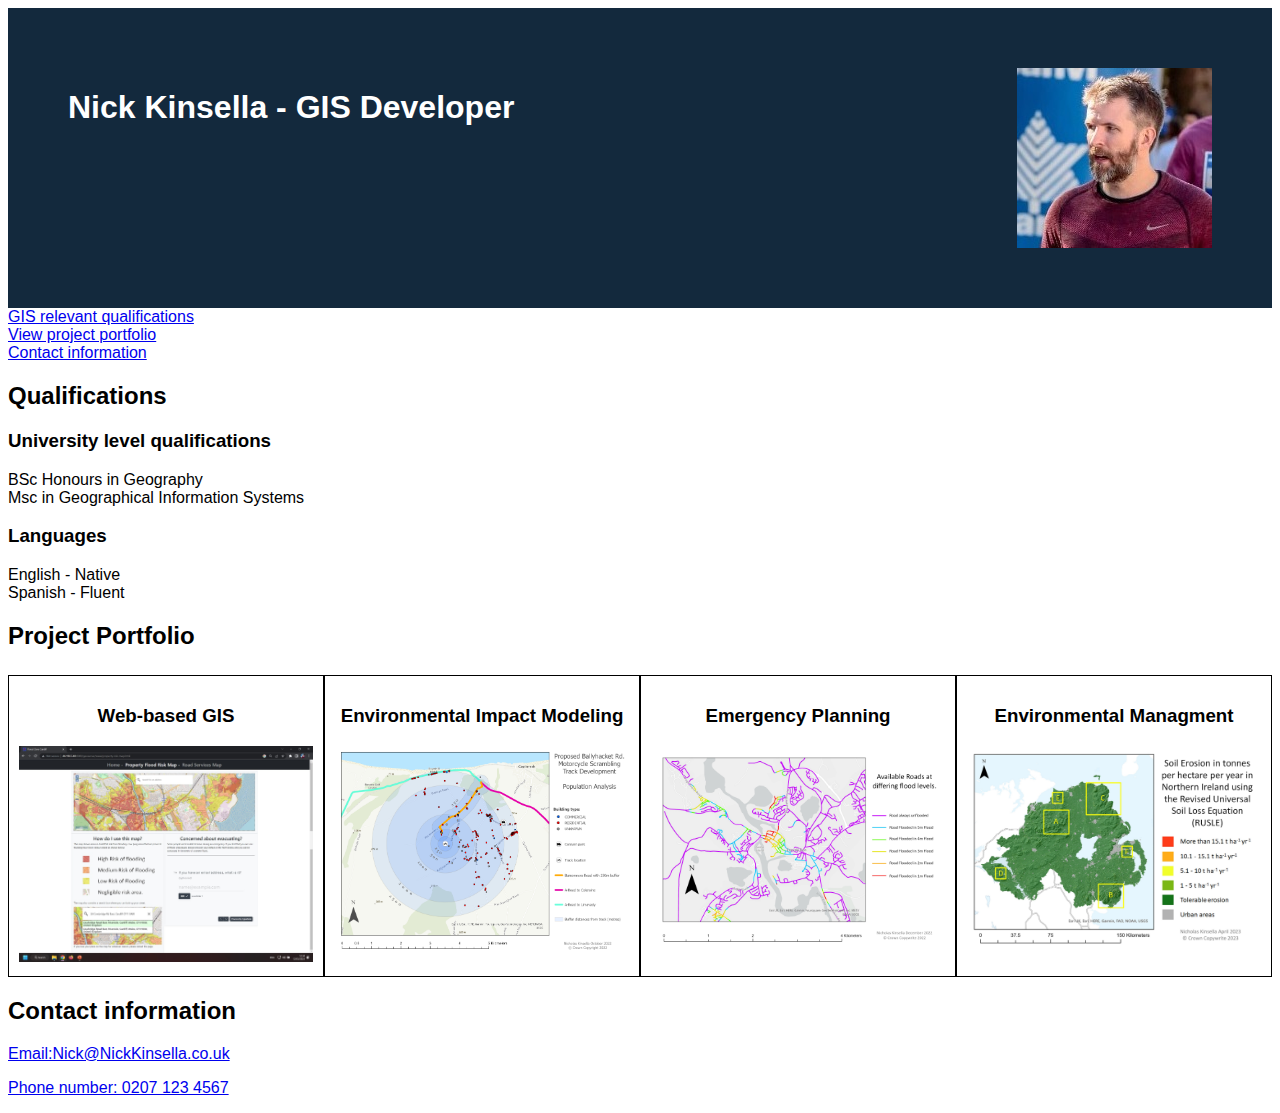
==== index.htm @ ac966df5 "added flexbox css" ====
<!DOCTYPE html>
<html lang="en">
<head>
    <meta charset="UTF-8">
    <meta http-equiv="X-UA-Compatible" content="IE=edge">
    <meta name="viewport" content="width=device-width, initial-scale=1.0">
    <title>Challenge 1</title>
    <link rel="stylesheet" type="text/css" href="style.css">
</head>
<body>
<Div class="heading"><h1>Nick Kinsella - GIS Developer</h1>
<img src="images/Nick Kinsella.jpg" alt="Image Description">
</Div>

<Div class="in_page_links">
<li><a href="#Qualifications">GIS relevant qualifications</a></li>
<li><a href="#Exampleprojects">View project portfolio</a></li>
<li><a href="#Contact_information">Contact information</a></li>
</Div>

<H2 id="Qualifications">Qualifications</h2>
<H3>University level qualifications</H3>
<li>BSc Honours in Geography</li>
<li>Msc in Geographical Information Systems</li>
<H3>Languages</H3>
<li>English - Native</li>
<li>Spanish - Fluent</li>
  
<H2 id="Exampleprojects">Project Portfolio</h2>

    <main>
        <section class="project_card"><h3>Web-based GIS</h3>
          <header><a href="web_based_GIS.htm"><img src="images/flood_risk.jpg" alt="Web based GIS applications"></a></header>
        </section>
        <section class="project_card"><h3>Environmental Impact Modeling</h3>
          <header><a href="GIS_Environ_Imp.htm"><img src="images/noise_pollution.jpg" alt="GIS for Environmental Impact"></a></header>
        </section>
        <section class="project_card"><h3>Emergency Planning</h3>
          <header><a href="GIS_Emergency_Plan.htm"><img src="images/road_flooding.jpg" alt="GIS for Emergency planning"></a></header>
        </section>
        <section class="project_card"><h3>Environmental Managment</h3>
          <header><a href="GIS_Environ_Manage.htm"><img src="images/soil_errosion.jpg" alt="GIS for Environmental Managment"></a></header>
        </section>
      </main>


<H2 id="Contact_information">Contact information</h2>
<p><a href="mailto:Nick@NickKinsella.co.uk" target="_blank">Email:Nick@NickKinsella.co.uk</a></p>
<p><a href="tel:0207 123 4567" target="_blank">Phone number: 0207 123 4567</a></p>   
    
</body>
</html>
---- style.css ----
* {
    box-sizing: border-box;
  }

img {
    max-width: 100%;
    height: auto;
  }

  body {
    font-family: Arial;
    margin: 100;
  }
  
  main {
    /* Turns this element into a flexbox */
    display: flex;
  
    /* Forces elements to the next line if they don't fit */
    flex-wrap: wrap;
    margin-top: 2%;
  }
  

  .heading {
    display: flex;
    /* Defines how to distribute the empty space between child elements */
    justify-content: space-between;
    padding: 60px;
    background: #13293d;
    color: #fff;
  }
  
  .project_card {
    /* A flex-basis of 200px sets the starting width */
    /* A flex-grow value of 1 allows the elements to evenly grow to fill the remaining space */
    flex: 1 0 200px;
    padding: 10px;
    text-align: center;
    border-style: solid;
    border-width: 1px;
  }
  
  .card header {
    padding: 20px;
    background: #ffffff;
    color: #fff;
  }
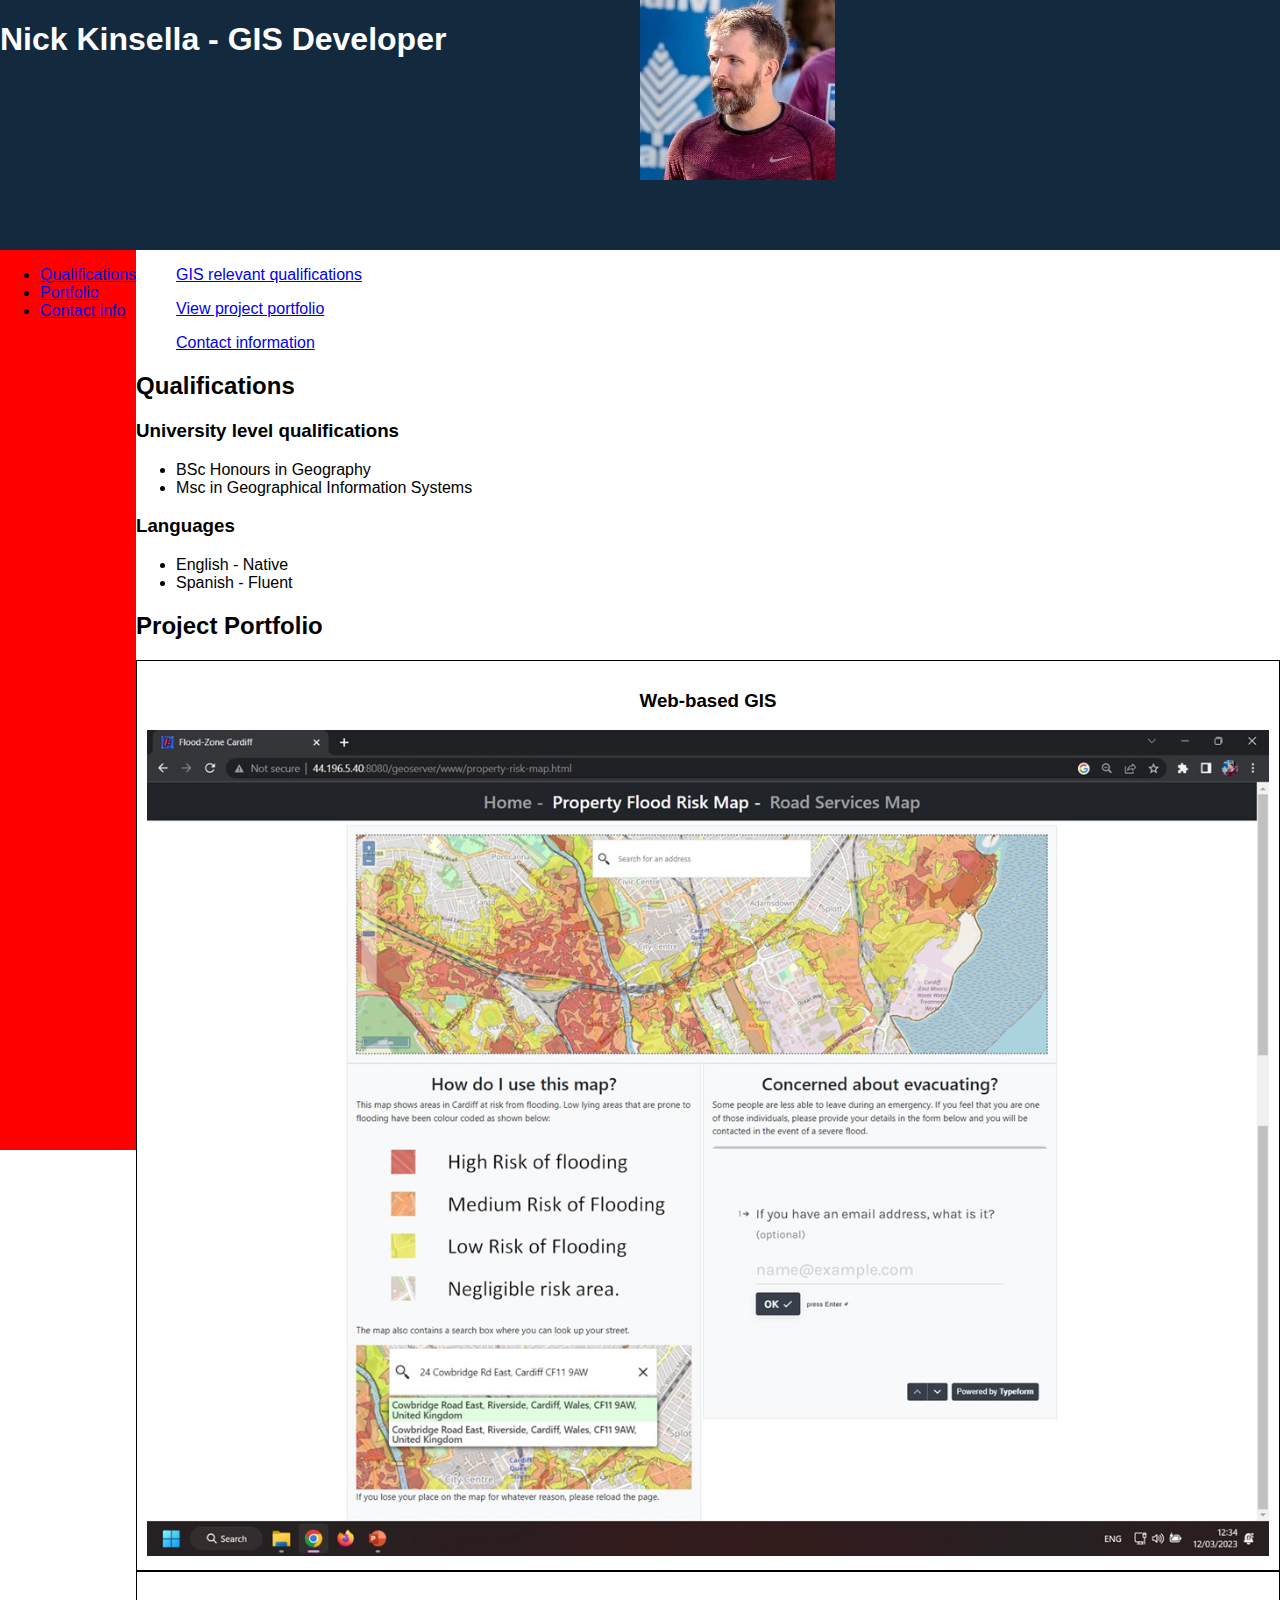
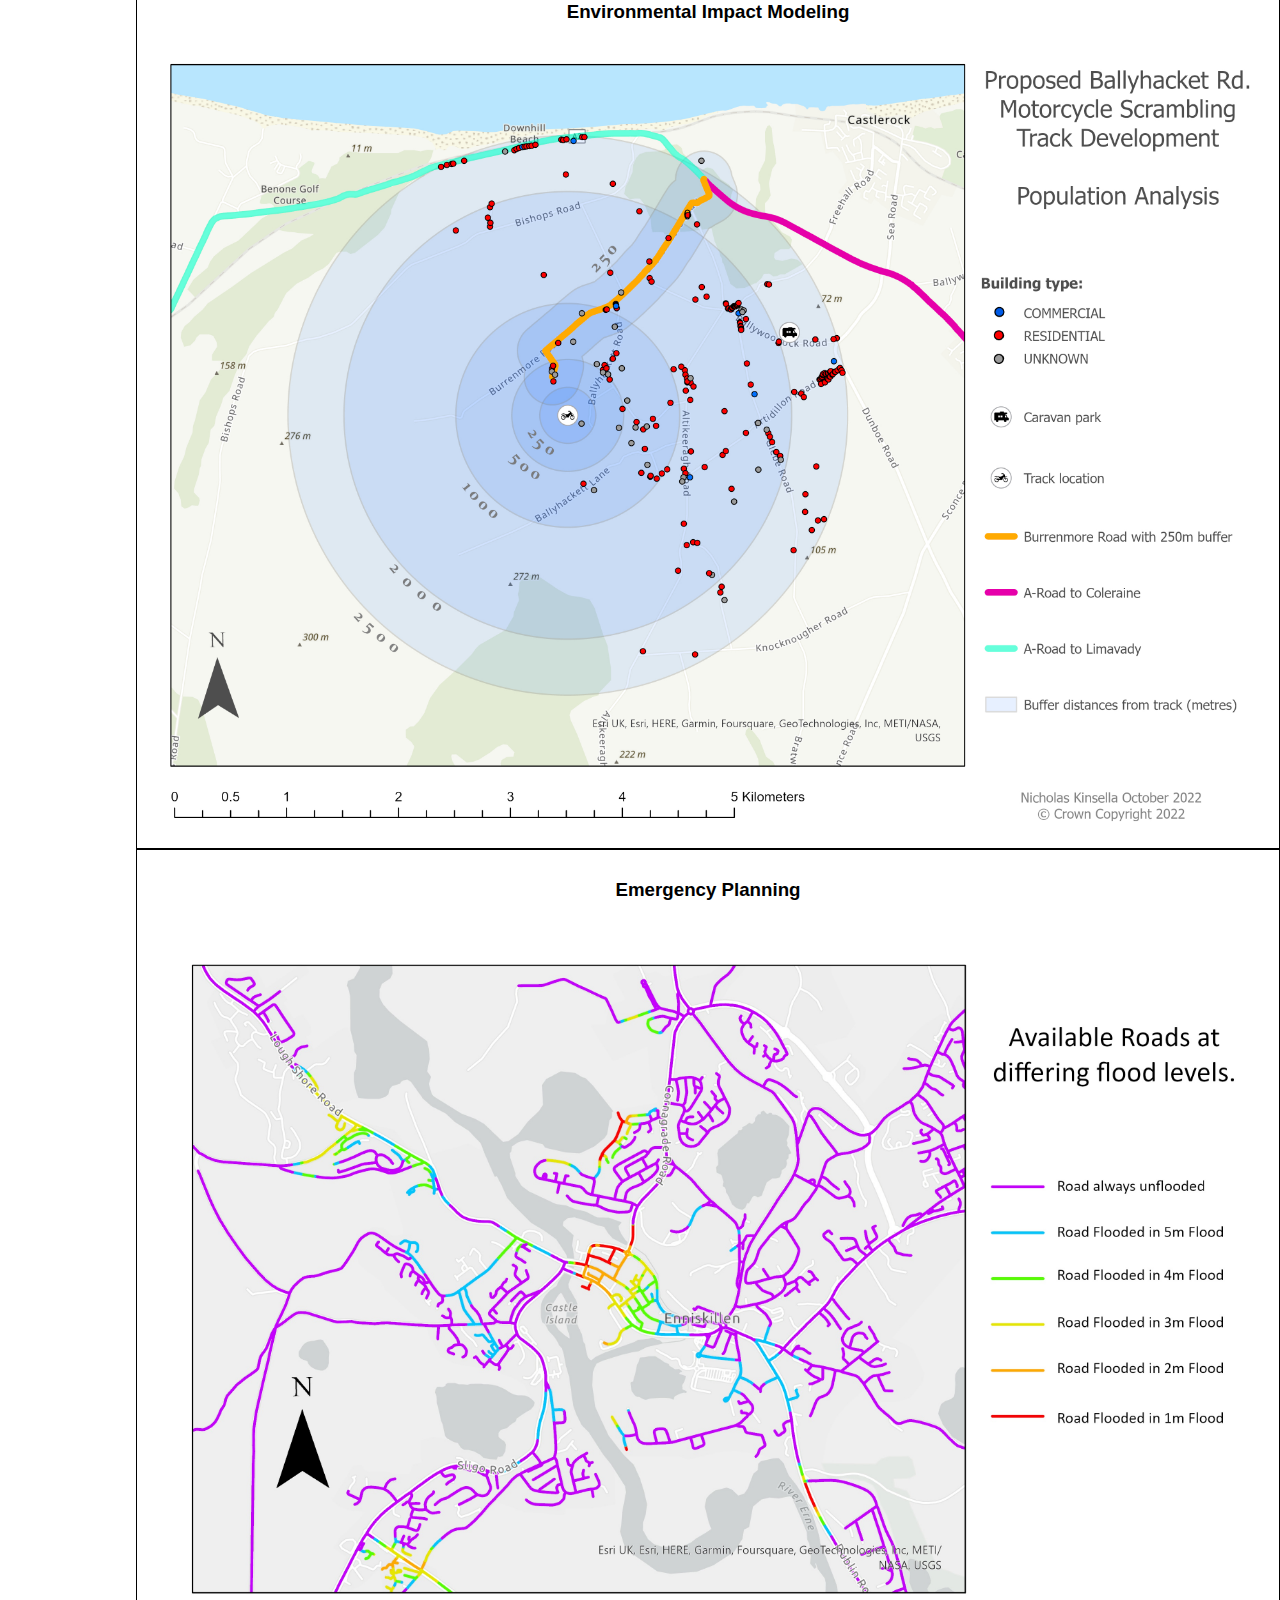
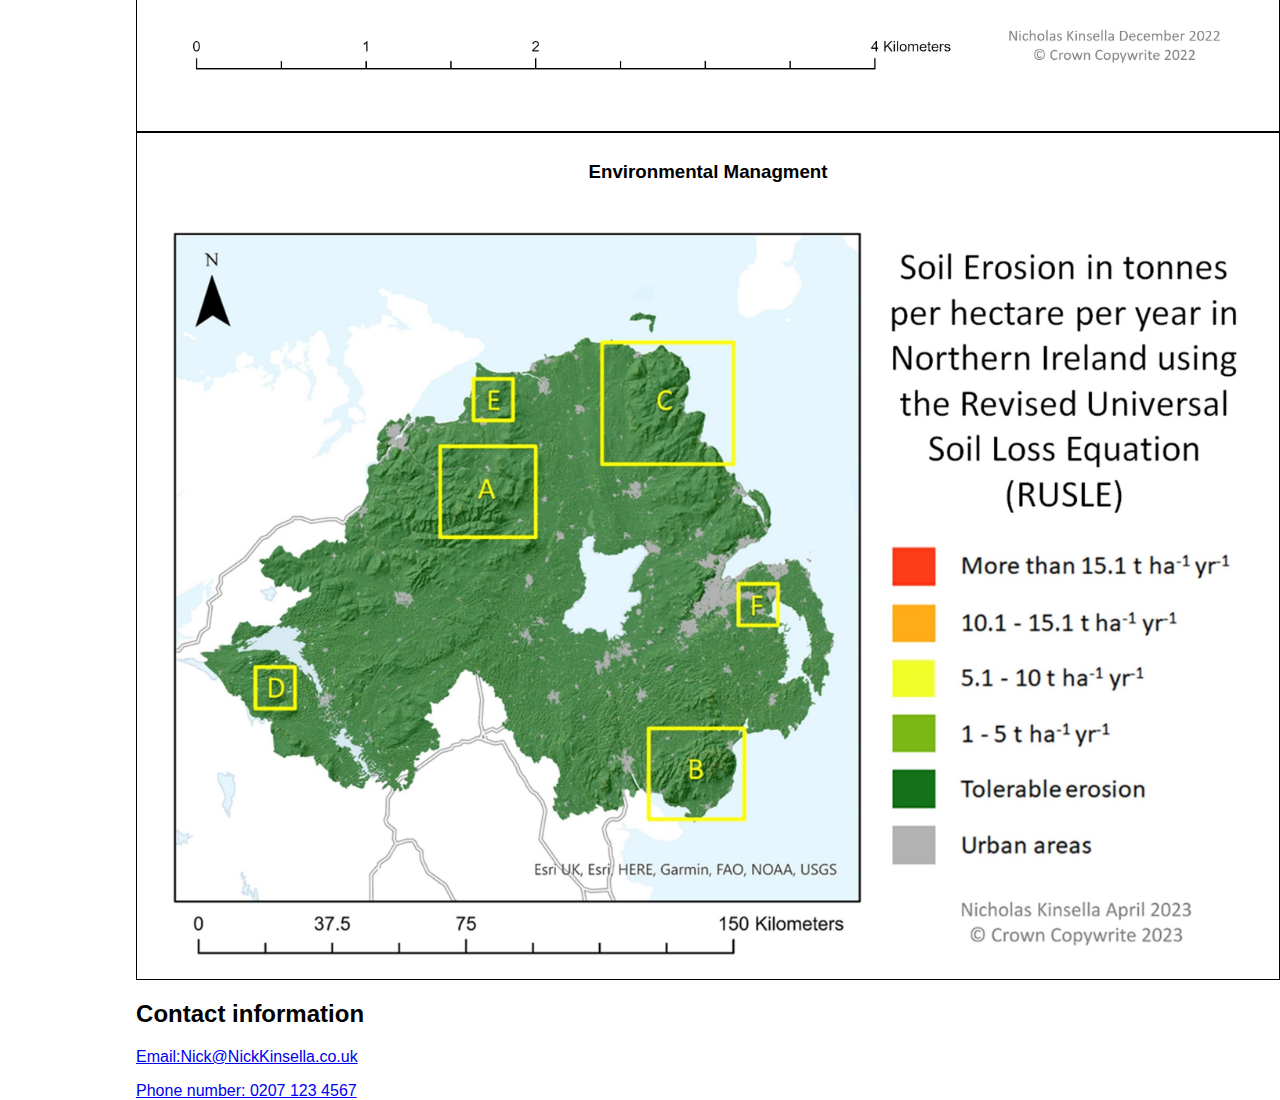
==== commit e62cc46d: "added sidebar" ====
--- a/index.htm
+++ b/index.htm
@@ -2,51 +2,78 @@
 <html lang="en">
 <head>
     <meta charset="UTF-8">
+
+  <title>
+    Challenge 1
+  </title>
     <meta http-equiv="X-UA-Compatible" content="IE=edge">
     <meta name="viewport" content="width=device-width, initial-scale=1.0">
     <title>Challenge 1</title>
     <link rel="stylesheet" type="text/css" href="style.css">
 </head>
+
 <body>
-<Div class="heading"><h1>Nick Kinsella - GIS Developer</h1>
-<img src="images/Nick Kinsella.jpg" alt="Image Description">
-</Div>
+  
+    <div class="headerbar">
+      <div class="heading"><h1>Nick Kinsella - GIS Developer</h1>
+      </div>
+      <div class="photo">
+        <img src="images/Nick Kinsella.jpg" alt="Image Description">
+      </div>
+    </div>
+    
+    <main>
+      <div class="sidebar">
+        <ul>
+          <li><a href="Qualifications">Qualifications</a></li>
+          <li><a href="Exampleprojects">Portfolio</a></li>
+          <li><a href="Contact information">Contact info</a></li>
+        </ul>
+      </div>
 
-<Div class="in_page_links">
-<li><a href="#Qualifications">GIS relevant qualifications</a></li>
-<li><a href="#Exampleprojects">View project portfolio</a></li>
-<li><a href="#Contact_information">Contact information</a></li>
-</Div>
+      <div class="content">  
+        <nav>
+          <ul><a href="#Qualifications">GIS relevant qualifications</a></ul>
+          <ul><a href="#Exampleprojects">View project portfolio</a></ul>
+          <ul><a href="#Contact_information">Contact information</a></ul>
+        </nav>
 
-<H2 id="Qualifications">Qualifications</h2>
-<H3>University level qualifications</H3>
-<li>BSc Honours in Geography</li>
-<li>Msc in Geographical Information Systems</li>
-<H3>Languages</H3>
-<li>English - Native</li>
-<li>Spanish - Fluent</li>
-  
-<H2 id="Exampleprojects">Project Portfolio</h2>
+      <div class="main_text">
+        <h2 id="Qualifications">Qualifications</h2>
+        <h3>University level qualifications</h3>
+        <ul>
+          <li>BSc Honours in Geography</li>
+          <li>Msc in Geographical Information Systems</li>
+        </ul>
+        <h3>Languages</h3>
 
-    <main>
-        <section class="project_card"><h3>Web-based GIS</h3>
-          <header><a href="web_based_GIS.htm"><img src="images/flood_risk.jpg" alt="Web based GIS applications"></a></header>
+        <ul>
+          <li>English - Native</li>
+          <li>Spanish - Fluent</li>
+        </ul>
+
+        <h2 id="Exampleprojects">Project Portfolio</h2>
+
+        <section>
+          <div class="project_card"><h3>Web-based GIS</h3>
+            <header><a href="web_based_GIS.htm"><img src="images/flood_risk.jpg" alt="Web based GIS applications"></a></header>
+          </div>
+          <div class="project_card"><h3>Environmental Impact Modeling</h3>
+            <header><a href="GIS_Environ_Imp.htm"><img src="images/noise_pollution.jpg" alt="GIS for Environmental Impact"></a></header>
+          </div>
+          <div class="project_card"><h3>Emergency Planning</h3>
+            <header><a href="GIS_Emergency_Plan.htm"><img src="images/road_flooding.jpg" alt="GIS for Emergency planning"></a></header>
+          </div>
+          <div class="project_card"><h3>Environmental Managment</h3>
+            <header><a href="GIS_Environ_Manage.htm"><img src="images/soil_errosion.jpg" alt="GIS for Environmental Managment"></a></header>
+          </div>
         </section>
-        <section class="project_card"><h3>Environmental Impact Modeling</h3>
-          <header><a href="GIS_Environ_Imp.htm"><img src="images/noise_pollution.jpg" alt="GIS for Environmental Impact"></a></header>
-        </section>
-        <section class="project_card"><h3>Emergency Planning</h3>
-          <header><a href="GIS_Emergency_Plan.htm"><img src="images/road_flooding.jpg" alt="GIS for Emergency planning"></a></header>
-        </section>
-        <section class="project_card"><h3>Environmental Managment</h3>
-          <header><a href="GIS_Environ_Manage.htm"><img src="images/soil_errosion.jpg" alt="GIS for Environmental Managment"></a></header>
-        </section>
-      </main>
+      </div>
 
-
-<H2 id="Contact_information">Contact information</h2>
-<p><a href="mailto:Nick@NickKinsella.co.uk" target="_blank">Email:Nick@NickKinsella.co.uk</a></p>
-<p><a href="tel:0207 123 4567" target="_blank">Phone number: 0207 123 4567</a></p>   
-    
+      <h2 id="Contact_information">Contact information</h2>
+      <p><a href="mailto:Nick@NickKinsella.co.uk" target="_blank">Email:Nick@NickKinsella.co.uk</a></p>
+      <p><a href="tel:0207 123 4567" target="_blank">Phone number: 0207 123 4567</a></p>   
+    </div>
+  </main>    
 </body>
 </html>--- a/style.css
+++ b/style.css
@@ -9,28 +9,47 @@
 
   body {
     font-family: Arial;
-    margin: 100;
+    margin: 0;
   }
   
   main {
     /* Turns this element into a flexbox */
     display: flex;
-  
-    /* Forces elements to the next line if they don't fit */
-    flex-wrap: wrap;
-    margin-top: 2%;
+    height: 100vh;
   }
   
-
+  .headerbar {
+    /* Turns this element into a flexbox */
+    display: flex;
+    height: 250px;
+  }
   .heading {
-    display: flex;
-    /* Defines how to distribute the empty space between child elements */
-    justify-content: space-between;
-    padding: 60px;
+    height: 250px;
+    width: 50%;
+    background-color: red;
+    background: #13293d;
+    color: #fff;
+  }
+  .photo {
+    height: 250px;
+    width: 50%;
+    background-color: red;
     background: #13293d;
     color: #fff;
   }
   
+  .sidebar {
+    height: 100vh;
+    width: 25%;
+    background-color: red;
+  }
+
+  .content {
+    height: 100vh;`
+    width: 75%;
+
+  }
+
   .project_card {
     /* A flex-basis of 200px sets the starting width */
     /* A flex-grow value of 1 allows the elements to evenly grow to fill the remaining space */
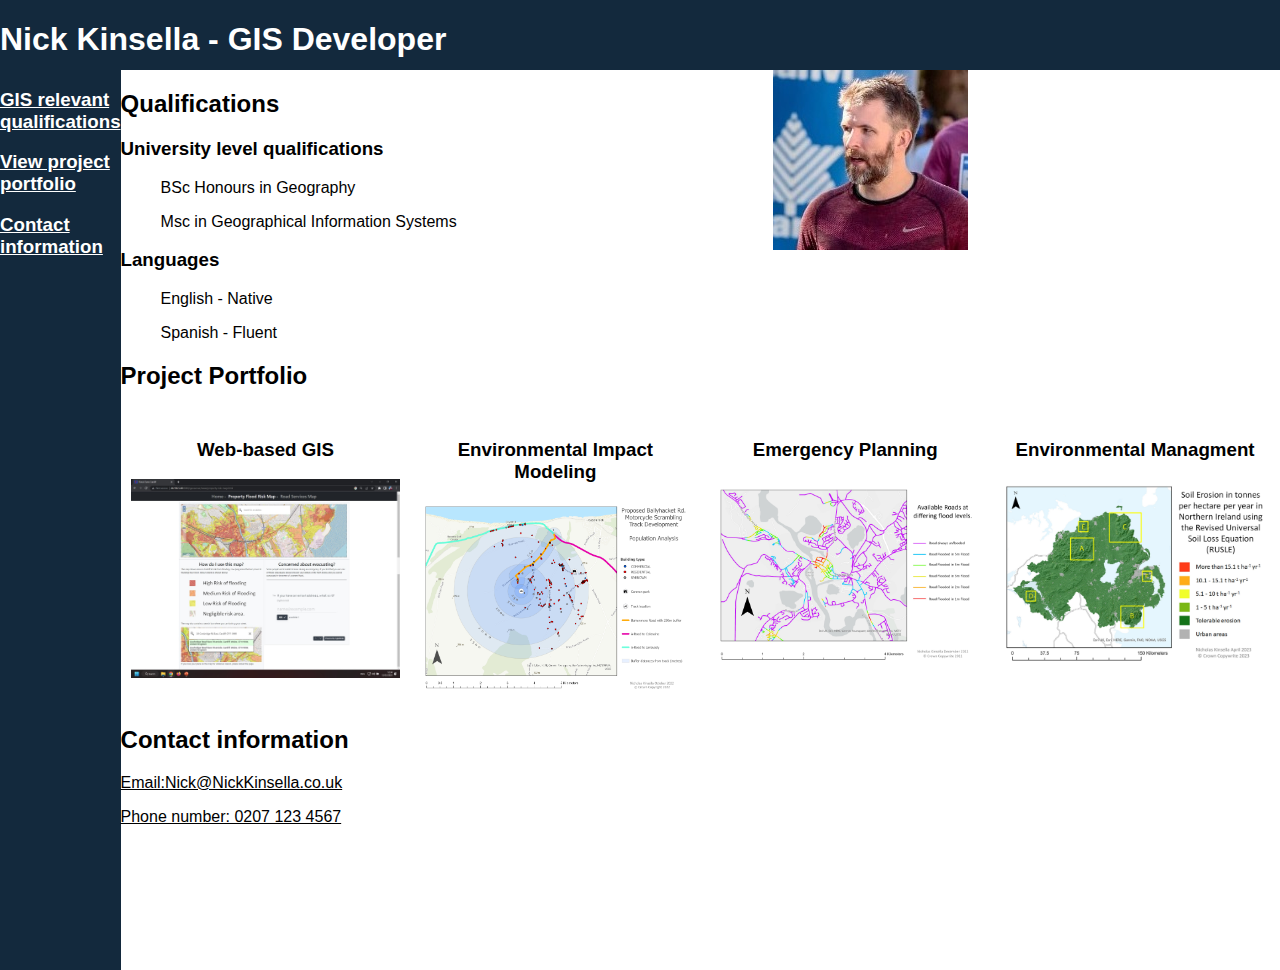
==== commit 59b807e7: "Changed banner and moved profile image" ====
--- a/index.htm
+++ b/index.htm
@@ -17,42 +17,39 @@
     <div class="headerbar">
       <div class="heading"><h1>Nick Kinsella - GIS Developer</h1>
       </div>
-      <div class="photo">
-        <img src="images/Nick Kinsella.jpg" alt="Image Description">
-      </div>
     </div>
     
     <main>
       <div class="sidebar">
-        <ul>
-          <li><a href="Qualifications">Qualifications</a></li>
-          <li><a href="Exampleprojects">Portfolio</a></li>
-          <li><a href="Contact information">Contact info</a></li>
-        </ul>
+        <h3><a href="#Qualifications">GIS relevant qualifications</a></h3>
+        <h3><a href="#Exampleprojects">View project portfolio</a></h3>
+        <h3><a href="#Contact_information">Contact information</a></h3>
       </div>
 
       <div class="content">  
-        <nav>
-          <ul><a href="#Qualifications">GIS relevant qualifications</a></ul>
-          <ul><a href="#Exampleprojects">View project portfolio</a></ul>
-          <ul><a href="#Contact_information">Contact information</a></ul>
-        </nav>
+        
+      <div class="main_text_and_photo">
+        <div class="main_text">
+            <h2 id="Qualifications">Qualifications</h2>
+            <h3>University level qualifications</h3>
+            <ul>
+              <p>BSc Honours in Geography</p>
+              <p>Msc in Geographical Information Systems</p>
+            </ul>
+            <h3>Languages</h3>
 
-      <div class="main_text">
-        <h2 id="Qualifications">Qualifications</h2>
-        <h3>University level qualifications</h3>
-        <ul>
-          <li>BSc Honours in Geography</li>
-          <li>Msc in Geographical Information Systems</li>
-        </ul>
-        <h3>Languages</h3>
+            <ul>
+              <p>English - Native</p>
+              <p>Spanish - Fluent</p>
+            </ul>
 
-        <ul>
-          <li>English - Native</li>
-          <li>Spanish - Fluent</li>
-        </ul>
+            <h2 id="Exampleprojects">Project Portfolio</h2>
+        </div>
 
-        <h2 id="Exampleprojects">Project Portfolio</h2>
+        <div class="profile_photo">
+            <img src="images/Nick Kinsella.jpg">
+        </div>
+      </div>
 
         <section>
           <div class="project_card"><h3>Web-based GIS</h3>
@@ -68,11 +65,11 @@
             <header><a href="GIS_Environ_Manage.htm"><img src="images/soil_errosion.jpg" alt="GIS for Environmental Managment"></a></header>
           </div>
         </section>
-      </div>
+      
 
       <h2 id="Contact_information">Contact information</h2>
-      <p><a href="mailto:Nick@NickKinsella.co.uk" target="_blank">Email:Nick@NickKinsella.co.uk</a></p>
-      <p><a href="tel:0207 123 4567" target="_blank">Phone number: 0207 123 4567</a></p>   
+      <p><a href="mailto:Nick@NickKinsella.co.uk" style="color: rgb(0, 0, 0);" target="_blank">Email:Nick@NickKinsella.co.uk</a></p>
+      <p><a href="tel:0207 123 4567" style="color: rgb(0, 0, 0);" target="_blank">Phone number: 0207 123 4567</a></p>   
     </div>
   </main>    
 </body>
--- a/style.css
+++ b/style.css
@@ -17,22 +17,41 @@
     display: flex;
     height: 100vh;
   }
+
+  a {
+
+    color: #fff;
+    
+  }
+  
+  section {
+  display: flex;
+
+  }
+
+  .main_text {
+    text-indent: 0%;
+    width: 75%;
+  }
+  
+  .profile_photo {
+    float: right !important;
+  }
+
+  .main_text_and_photo   {
+    width: 75%;
+    display: flex;
+
+  }
   
   .headerbar {
     /* Turns this element into a flexbox */
     display: flex;
-    height: 250px;
+    height: 70px;
   }
   .heading {
-    height: 250px;
-    width: 50%;
-    background-color: red;
-    background: #13293d;
-    color: #fff;
-  }
-  .photo {
-    height: 250px;
-    width: 50%;
+    height: 70px;
+    width: 100%;
     background-color: red;
     background: #13293d;
     color: #fff;
@@ -41,7 +60,10 @@
   .sidebar {
     height: 100vh;
     width: 25%;
-    background-color: red;
+    background-color: #13293d;
+    margin: 0px;
+    color: #fff;
+    
   }
 
   .content {
@@ -57,7 +79,7 @@
     padding: 10px;
     text-align: center;
     border-style: solid;
-    border-width: 1px;
+    border-width: 0px;
   }
   
   .card header {
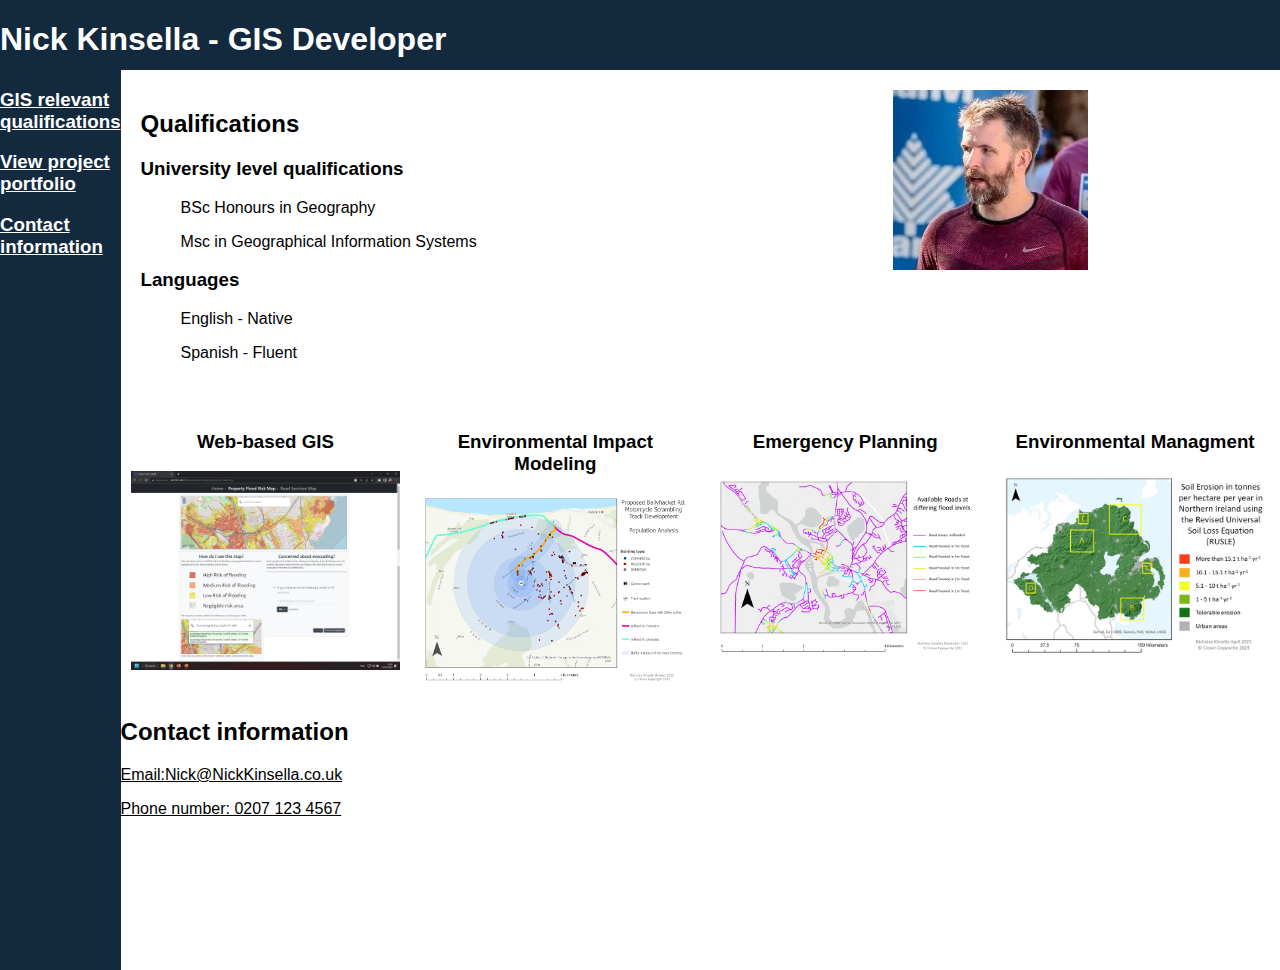
==== commit dde1c36a: "added flex boxes to qualifications and profile img" ====
--- a/index.htm
+++ b/index.htm
@@ -28,8 +28,8 @@
 
       <div class="content">  
         
-      <div class="main_text_and_photo">
-        <div class="main_text">
+      <section_one>
+        <div style="text-align: left;" class="Qualifications">
             <h2 id="Qualifications">Qualifications</h2>
             <h3>University level qualifications</h3>
             <ul>
@@ -43,15 +43,14 @@
               <p>Spanish - Fluent</p>
             </ul>
 
-            <h2 id="Exampleprojects">Project Portfolio</h2>
+            <h2 id="Exampleprojects"></h2>
         </div>
+        <div class="Qualifications">
+          <header ><img src="images/Nick Kinsella.jpg"></header>
+        </div>
+      </section_one>
 
-        <div class="profile_photo">
-            <img src="images/Nick Kinsella.jpg">
-        </div>
-      </div>
-
-        <section>
+        <section_two>
           <div class="project_card"><h3>Web-based GIS</h3>
             <header><a href="web_based_GIS.htm"><img src="images/flood_risk.jpg" alt="Web based GIS applications"></a></header>
           </div>
@@ -64,7 +63,7 @@
           <div class="project_card"><h3>Environmental Managment</h3>
             <header><a href="GIS_Environ_Manage.htm"><img src="images/soil_errosion.jpg" alt="GIS for Environmental Managment"></a></header>
           </div>
-        </section>
+        </section_two>
       
 
       <h2 id="Contact_information">Contact information</h2>
--- a/style.css
+++ b/style.css
@@ -24,7 +24,12 @@
     
   }
   
-  section {
+  section_one {
+    display: flex;
+  
+    }
+
+  section_two {
   display: flex;
 
   }
@@ -35,13 +40,7 @@
   }
   
   .profile_photo {
-    float: right !important;
-  }
-
-  .main_text_and_photo   {
-    width: 75%;
-    display: flex;
-
+    flex-shrink: 0;
   }
   
   .headerbar {
@@ -72,6 +71,16 @@
 
   }
 
+  .Qualifications {
+    /* A flex-basis of 200px sets the starting width */
+    /* A flex-grow value of 1 allows the elements to evenly grow to fill the remaining space */
+    flex: 1 0 200px;
+    padding: 20px;
+    text-align: center;
+    border-style: solid;
+    border-width: 0px;
+  }
+
   .project_card {
     /* A flex-basis of 200px sets the starting width */
     /* A flex-grow value of 1 allows the elements to evenly grow to fill the remaining space */
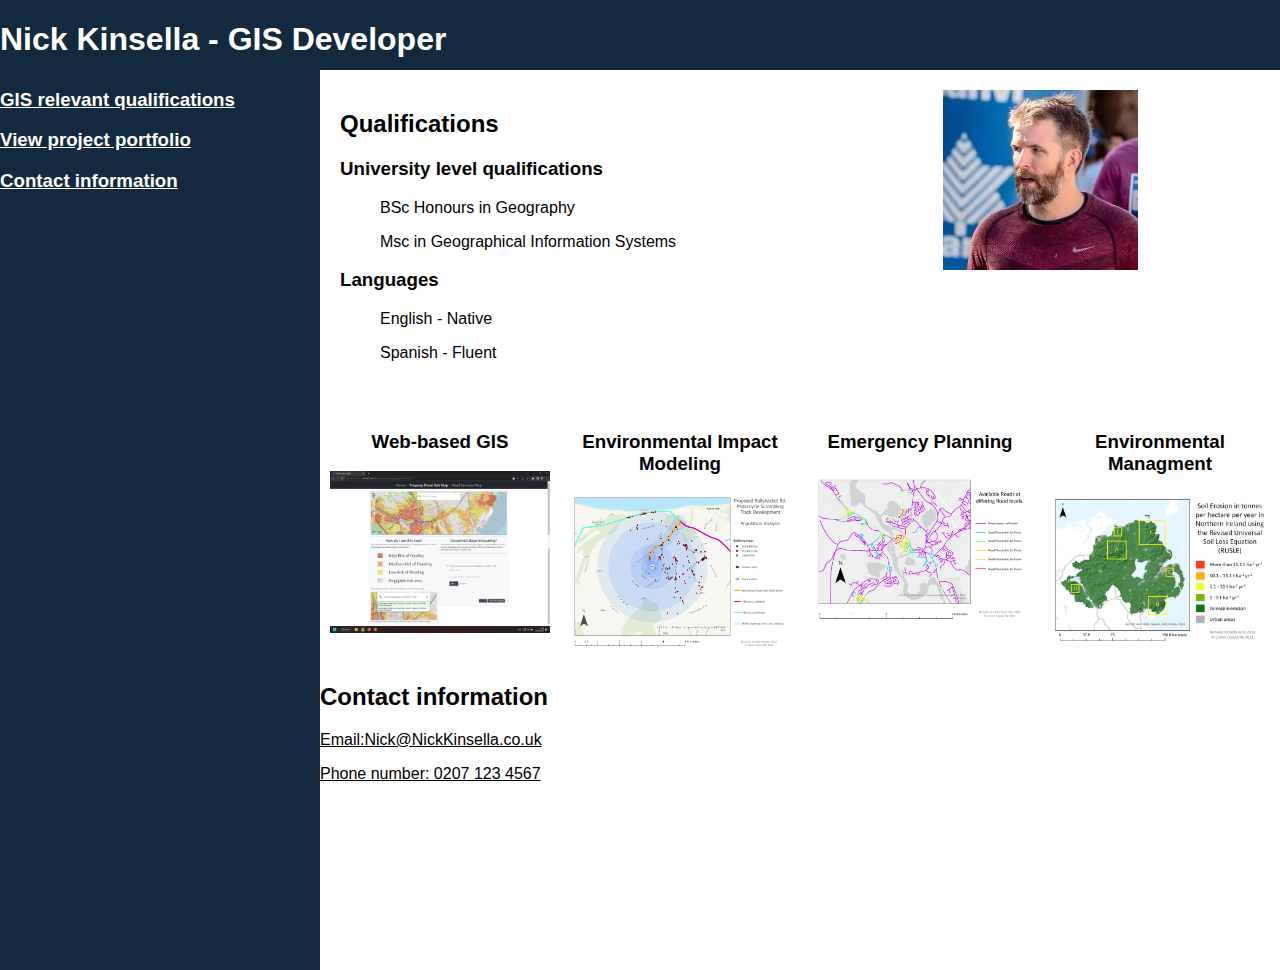
==== commit 55500442: "Added media query" ====
--- a/index.htm
+++ b/index.htm
@@ -8,7 +8,6 @@
   </title>
     <meta http-equiv="X-UA-Compatible" content="IE=edge">
     <meta name="viewport" content="width=device-width, initial-scale=1.0">
-    <title>Challenge 1</title>
     <link rel="stylesheet" type="text/css" href="style.css">
 </head>
 
@@ -28,7 +27,7 @@
 
       <div class="content">  
         
-      <section_one>
+      <section>
         <div style="text-align: left;" class="Qualifications">
             <h2 id="Qualifications">Qualifications</h2>
             <h3>University level qualifications</h3>
@@ -48,9 +47,9 @@
         <div class="Qualifications">
           <header ><img src="images/Nick Kinsella.jpg"></header>
         </div>
-      </section_one>
+      </section>
 
-        <section_two>
+        <section>
           <div class="project_card"><h3>Web-based GIS</h3>
             <header><a href="web_based_GIS.htm"><img src="images/flood_risk.jpg" alt="Web based GIS applications"></a></header>
           </div>
@@ -63,12 +62,16 @@
           <div class="project_card"><h3>Environmental Managment</h3>
             <header><a href="GIS_Environ_Manage.htm"><img src="images/soil_errosion.jpg" alt="GIS for Environmental Managment"></a></header>
           </div>
-        </section_two>
+        </section>
       
+        <section>
+          <div>
+            <h2 id="Contact_information">Contact information</h2>
+              <p><a href="mailto:Nick@NickKinsella.co.uk" target="_blank">Email:Nick@NickKinsella.co.uk</a></p>
+              <p><a href="tel:0207 123 4567" target="_blank">Phone number: 0207 123 4567</a></p>  
+          </div>
+        </section>
 
-      <h2 id="Contact_information">Contact information</h2>
-      <p><a href="mailto:Nick@NickKinsella.co.uk" style="color: rgb(0, 0, 0);" target="_blank">Email:Nick@NickKinsella.co.uk</a></p>
-      <p><a href="tel:0207 123 4567" style="color: rgb(0, 0, 0);" target="_blank">Phone number: 0207 123 4567</a></p>   
     </div>
   </main>    
 </body>
--- a/style.css
+++ b/style.css
@@ -24,16 +24,14 @@
     
   }
   
-  section_one {
+  section {
     display: flex;
-  
-    }
+  }
 
-  section_two {
-  display: flex;
+  section a {
+    color: #000000;
 
   }
-
   .main_text {
     text-indent: 0%;
     width: 75%;
@@ -51,7 +49,6 @@
   .heading {
     height: 70px;
     width: 100%;
-    background-color: red;
     background: #13293d;
     color: #fff;
   }
@@ -59,14 +56,14 @@
   .sidebar {
     height: 100vh;
     width: 25%;
-    background-color: #13293d;
+    background: #13293d;
     margin: 0px;
     color: #fff;
     
   }
 
   .content {
-    height: 100vh;`
+    height: 100vh;
     width: 75%;
 
   }
@@ -82,9 +79,7 @@
   }
 
   .project_card {
-    /* A flex-basis of 200px sets the starting width */
-    /* A flex-grow value of 1 allows the elements to evenly grow to fill the remaining space */
-    flex: 1 0 200px;
+    flex: 1 0 25%;
     padding: 10px;
     text-align: center;
     border-style: solid;
@@ -95,4 +90,37 @@
     padding: 20px;
     background: #ffffff;
     color: #fff;
+  }
+
+  @media screen and (max-width: 750px) {
+
+    /* Change the header background */
+    .heading {
+      background: #bc0000;
+    }
+    .sidebar {
+      background: #bc0000;
+      order: 2;
+      flex-direction: column;
+    }
+    section {
+      display: flex;
+      flex-direction: column;
+
+  }
+
+  @media screen and (max-width: 600px) {
+
+    /* Change the header background */
+    .heading {
+      background: #00ca14;
+    }
+    .sidebar {
+      background: #00ca14;
+      order: 2;
+      flex-direction: column;
+    }
+    section {
+      display: flex;
+      flex-direction: column;
   }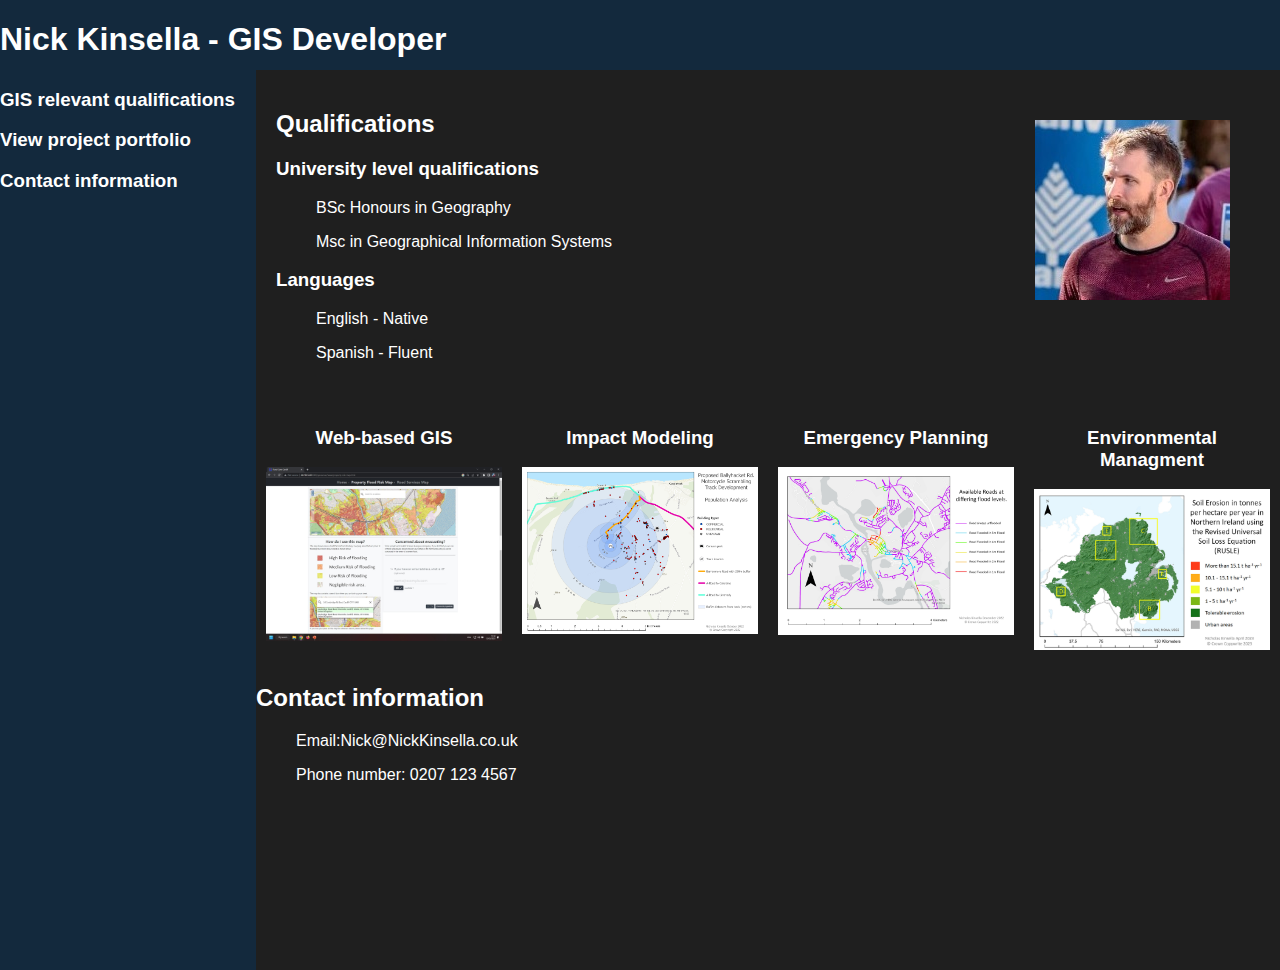
==== commit a000c82d: "Tinkering with layout" ====
--- a/index.htm
+++ b/index.htm
@@ -26,8 +26,11 @@
       </div>
 
       <div class="content">  
+      
         
-      <section>
+       <div class ="section_one">
+        
+
         <div style="text-align: left;" class="Qualifications">
             <h2 id="Qualifications">Qualifications</h2>
             <h3>University level qualifications</h3>
@@ -41,19 +44,20 @@
               <p>English - Native</p>
               <p>Spanish - Fluent</p>
             </ul>
+          </div>
 
-            <h2 id="Exampleprojects"></h2>
+          <div class ="profile_picture" ><img src="images/Nick Kinsella.jpg">
+          </div>
+
         </div>
-        <div class="Qualifications">
-          <header ><img src="images/Nick Kinsella.jpg"></header>
-        </div>
-      </section>
+        
 
         <section>
+          <h2 id="Exampleprojects"></h2>
           <div class="project_card"><h3>Web-based GIS</h3>
             <header><a href="web_based_GIS.htm"><img src="images/flood_risk.jpg" alt="Web based GIS applications"></a></header>
           </div>
-          <div class="project_card"><h3>Environmental Impact Modeling</h3>
+          <div class="project_card"><h3>Impact Modeling</h3>
             <header><a href="GIS_Environ_Imp.htm"><img src="images/noise_pollution.jpg" alt="GIS for Environmental Impact"></a></header>
           </div>
           <div class="project_card"><h3>Emergency Planning</h3>
@@ -64,13 +68,13 @@
           </div>
         </section>
       
-        <section>
-          <div>
-            <h2 id="Contact_information">Contact information</h2>
+        <h2 id="Contact_information">Contact information</h2>
+            <div class="contact_information"></div>
+            <ul>
               <p><a href="mailto:Nick@NickKinsella.co.uk" target="_blank">Email:Nick@NickKinsella.co.uk</a></p>
-              <p><a href="tel:0207 123 4567" target="_blank">Phone number: 0207 123 4567</a></p>  
-          </div>
-        </section>
+              <p><a href="tel:0207 123 4567" target="_blank">Phone number: 0207 123 4567</a></p>
+            </ul>  
+            </div>
 
     </div>
   </main>    
--- a/style.css
+++ b/style.css
@@ -21,6 +21,7 @@
   a {
 
     color: #fff;
+    text-decoration: none;
     
   }
   
@@ -28,17 +29,18 @@
     display: flex;
   }
 
-  section a {
-    color: #000000;
+  .section_one {
+    display: flex;
+  }
 
-  }
   .main_text {
     text-indent: 0%;
-    width: 75%;
+    width: 40%;
   }
   
-  .profile_photo {
-    flex-shrink: 0;
+  .profile_picture {
+    margin-right: 50px;
+    margin-top: 50px;
   }
   
   .headerbar {
@@ -55,23 +57,29 @@
   
   .sidebar {
     height: 100vh;
-    width: 25%;
+    width: 20%;
     background: #13293d;
     margin: 0px;
     color: #fff;
-    
+  }
+
+  .contact_information {
+
+   text-indent: 40px;
   }
 
   .content {
     height: 100vh;
-    width: 75%;
+    width: 80%;
+    background-color: #1f1f1f;
+    color: #fff;
 
   }
 
   .Qualifications {
     /* A flex-basis of 200px sets the starting width */
     /* A flex-grow value of 1 allows the elements to evenly grow to fill the remaining space */
-    flex: 1 0 200px;
+    flex: 1 0 50%;
     padding: 20px;
     text-align: center;
     border-style: solid;
@@ -92,35 +100,46 @@
     color: #fff;
   }
 
-  @media screen and (max-width: 750px) {
+  @media screen and (max-width: 880px) {
 
-    /* Change the header background */
+    main {
+      display: flex;
+      height: 100vh;
+      width: 100%;
+      flex-direction: column;
+    }
+
+    .content {
+      width: 100%;
+
+    }
     .heading {
       background: #bc0000;
     }
     .sidebar {
       background: #bc0000;
-      order: 2;
+      flex-direction: column;
+      width: 100%;
+      text-align: center;
+    }
+    section {
+      display: flex;
+      flex-direction: column;
+    }
+  }
+
+  @media screen and (max-width: 400px) {
+
+  
+    .heading {
+      background: #00ca14;
+    }
+    .sidebar {
+      background: #00ca14;
       flex-direction: column;
     }
     section {
       display: flex;
       flex-direction: column;
-
+    }
   }
-
-  @media screen and (max-width: 600px) {
-
-    /* Change the header background */
-    .heading {
-      background: #00ca14;
-    }
-    .sidebar {
-      background: #00ca14;
-      order: 2;
-      flex-direction: column;
-    }
-    section {
-      display: flex;
-      flex-direction: column;
-  }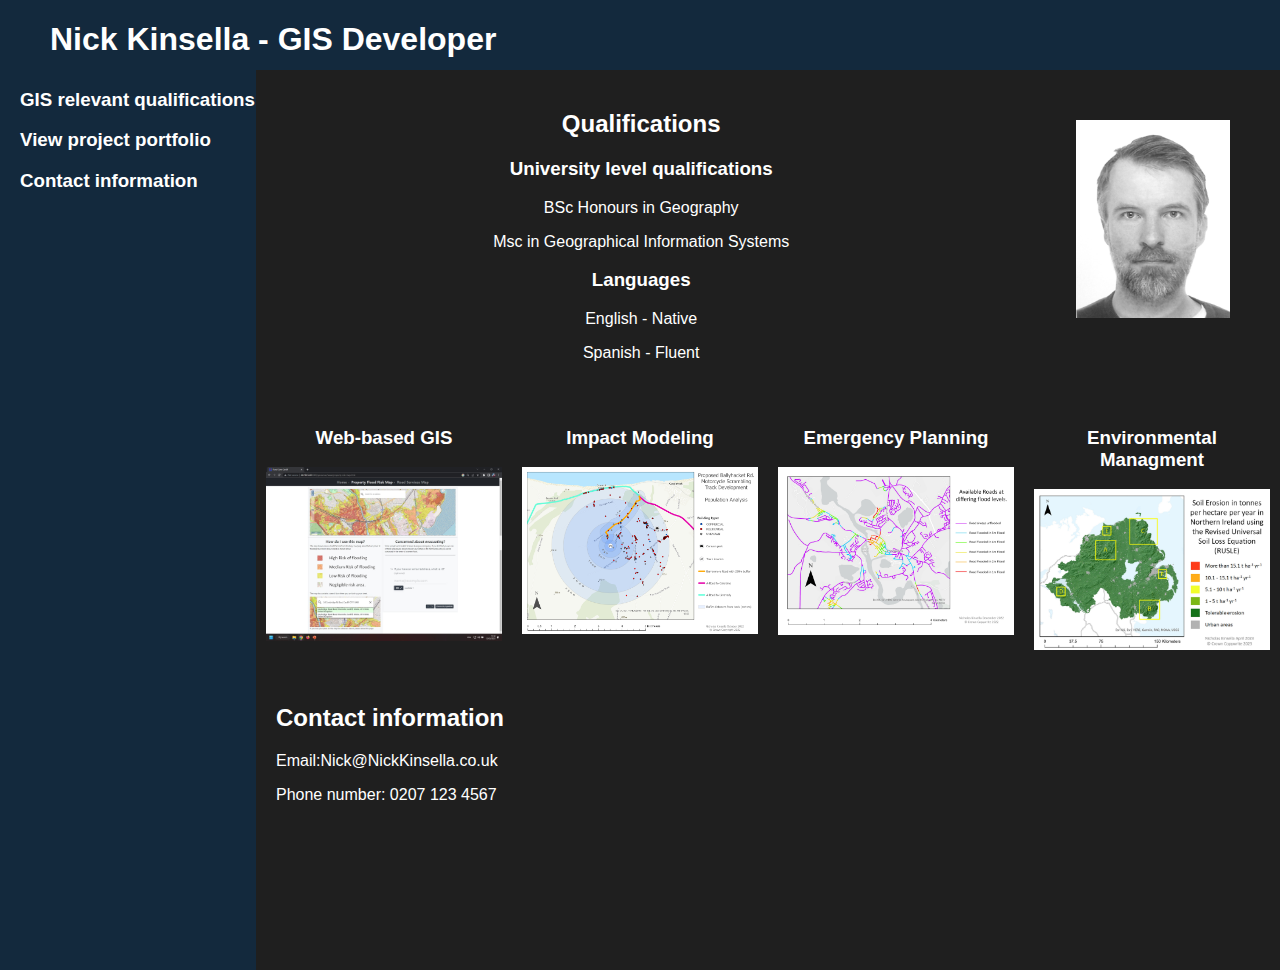
==== commit e3d53cf4: "qualifications and profile flexbox." ====
--- a/index.htm
+++ b/index.htm
@@ -20,40 +20,34 @@
     
     <main>
       <div class="sidebar">
-        <h3><a href="#Qualifications">GIS relevant qualifications</a></h3>
-        <h3><a href="#Exampleprojects">View project portfolio</a></h3>
-        <h3><a href="#Contact_information">Contact information</a></h3>
+        <h3><a href="#qualifications">GIS relevant qualifications</a></h3>
+        <h3><a href="#exampleprojects">View project portfolio</a></h3>
+        <h3><a href="#contact_information">Contact information</a></h3>
       </div>
 
       <div class="content">  
       
         
-       <div class ="section_one">
+      <div class="profile">
         
+        <div class="qualifications">
+          <h2 id="qualifications">Qualifications</h2>
+          <h3>University level qualifications</h3>
+            <p>BSc Honours in Geography</p>
+            <p>Msc in Geographical Information Systems</p>
+          <h3>Languages</h3>
 
-        <div style="text-align: left;" class="Qualifications">
-            <h2 id="Qualifications">Qualifications</h2>
-            <h3>University level qualifications</h3>
-            <ul>
-              <p>BSc Honours in Geography</p>
-              <p>Msc in Geographical Information Systems</p>
-            </ul>
-            <h3>Languages</h3>
-
-            <ul>
-              <p>English - Native</p>
-              <p>Spanish - Fluent</p>
-            </ul>
-          </div>
-
-          <div class ="profile_picture" ><img src="images/Nick Kinsella.jpg">
-          </div>
+            <p>English - Native</p>
+            <p>Spanish - Fluent</p>
+        </div>
+         <div class ="profile_picture" ><img src="images/Nick Kinsella.jpg">
+         </div>
 
         </div>
         
 
         <section>
-          <h2 id="Exampleprojects"></h2>
+          <h2 id="exampleprojects"></h2>
           <div class="project_card"><h3>Web-based GIS</h3>
             <header><a href="web_based_GIS.htm"><img src="images/flood_risk.jpg" alt="Web based GIS applications"></a></header>
           </div>
@@ -67,14 +61,15 @@
             <header><a href="GIS_Environ_Manage.htm"><img src="images/soil_errosion.jpg" alt="GIS for Environmental Managment"></a></header>
           </div>
         </section>
-      
-        <h2 id="Contact_information">Contact information</h2>
-            <div class="contact_information"></div>
-            <ul>
+
+        <section>
+          
+          <div class="contact_information">
+            <h2 id="contact_information">Contact information</h2>
               <p><a href="mailto:Nick@NickKinsella.co.uk" target="_blank">Email:Nick@NickKinsella.co.uk</a></p>
-              <p><a href="tel:0207 123 4567" target="_blank">Phone number: 0207 123 4567</a></p>
-            </ul>  
-            </div>
+              <p><a href="tel:0207 123 4567" target="_blank">Phone number: 0207 123 4567</a></p> 
+          </div>
+        </section>
 
     </div>
   </main>    
--- a/style.css
+++ b/style.css
@@ -10,6 +10,7 @@
   body {
     font-family: Arial;
     margin: 0;
+    background-color: #1f1f1f;
   }
   
   main {
@@ -22,14 +23,9 @@
 
     color: #fff;
     text-decoration: none;
-    
   }
   
   section {
-    display: flex;
-  }
-
-  .section_one {
     display: flex;
   }
 
@@ -39,8 +35,11 @@
   }
   
   .profile_picture {
+    flex: 0 0 15%;
     margin-right: 50px;
     margin-top: 50px;
+    margin-left: 50px;
+    margin-bottom: 50px;
   }
   
   .headerbar {
@@ -53,6 +52,8 @@
     width: 100%;
     background: #13293d;
     color: #fff;
+    padding-left: 50px;
+    
   }
   
   .sidebar {
@@ -61,29 +62,31 @@
     background: #13293d;
     margin: 0px;
     color: #fff;
+    padding-left: 20px;
+  }
+
+  .profile {
+    display: flex;
+    flex-direction: row;
+    text-align: center;
   }
 
   .contact_information {
-
-   text-indent: 40px;
+   padding: 20px
   }
 
   .content {
-    height: 100vh;
     width: 80%;
     background-color: #1f1f1f;
     color: #fff;
 
   }
 
-  .Qualifications {
+  .qualifications {
     /* A flex-basis of 200px sets the starting width */
     /* A flex-grow value of 1 allows the elements to evenly grow to fill the remaining space */
     flex: 1 0 50%;
-    padding: 20px;
-    text-align: center;
-    border-style: solid;
-    border-width: 0px;
+    padding: 20px
   }
 
   .project_card {
@@ -109,10 +112,24 @@
       flex-direction: column;
     }
 
+    section {
+      display: flex;
+      flex-direction: column;
+      text-align: center;
+    }
+
     .content {
       width: 100%;
-
-    }
+    }
+
+    .profile_picture {
+      text-align: center;
+    }
+
+    .qualifications{
+      text-align: center;
+    }
+
     .heading {
       background: #bc0000;
     }
@@ -122,24 +139,62 @@
       width: 100%;
       text-align: center;
     }
+    .profile {
+      display: flex;
+      flex-direction: row;
+      text-align: center;
+
+
+  }
+
+  @media screen and (max-width: 600px){
+
+    main {
+      display: flex;
+      height: 100vh;
+      width: 100%;
+      flex-direction: column;
+    }
+
     section {
       display: flex;
       flex-direction: column;
-    }
-  }
-
-  @media screen and (max-width: 400px) {
-
-  
+      text-align: center;
+    }
+
+    .content {
+      width: 100%;
+    }
+
+    .profile_picture {
+      text-align: center;
+    }
+    .profile {
+      display: flex;
+      flex-direction: column;
+      text-align: center;
+    }
+
+    .qualifications{
+      text-align: center;
+    }
+
+    .headerbar{
+      height: 100px;
+      background: #32bc00;
+      text-align: center;
+
+    }
+
     .heading {
-      background: #00ca14;
+      background: #32bc00;
+      height: 100px;
+      
     }
     .sidebar {
-      background: #00ca14;
-      flex-direction: column;
-    }
-    section {
-      display: flex;
-      flex-direction: column;
-    }
-  }
+      background: #32bc00;
+      flex-direction: column;
+      width: 100%;
+      text-align: center;
+    } 
+  }
